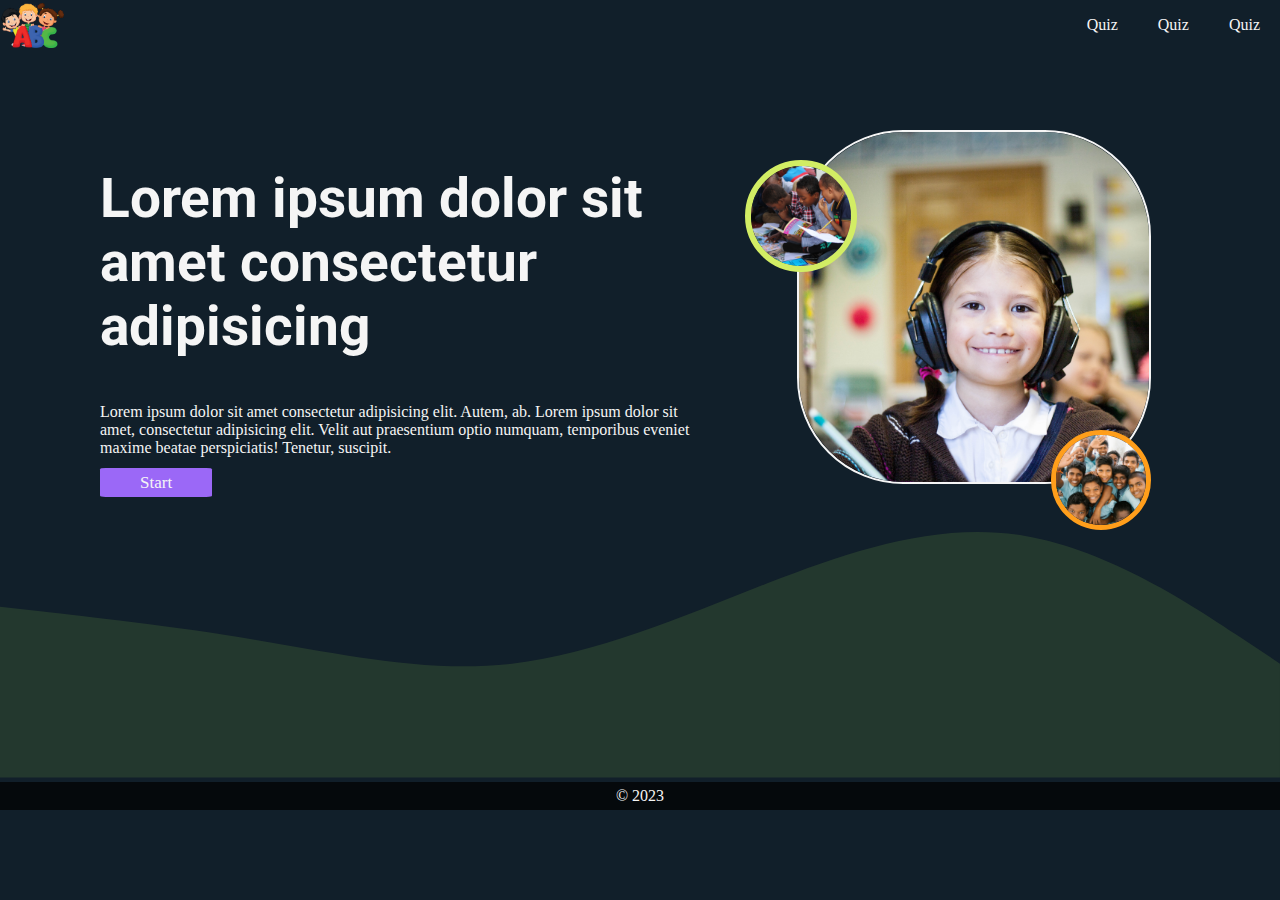
==== index.html @ f987abfd "first try" ====
<!DOCTYPE html>
<html lang="en">
<head>
    <meta charset="UTF-8">
    <meta http-equiv="X-UA-Compatible" content="IE=edge">
    <meta name="viewport" content="width=device-width, initial-scale=1.0">
    <link rel="stylesheet" href="./css/style.css">
   
    <title>Document</title>
</head>
<body>

    <div class="container">
          
        <nav>
            <div class="logo">
                <a href="index.html">
                    <img src="./images/logo.png" alt="">
                </a>
            </div>
            <ul>
                <li>
                    <a href="">Quiz</a>
                </li>

                <li>
                    <a href="">Quiz</a>
                </li>

                <li>
                    <a href="">Quiz</a>
                </li>
                
            </ul>
        </nav>

        <div class="contentCont">

            <div class="textCont">

                <h2>Lorem ipsum dolor sit amet consectetur adipisicing</h2>
                <p>Lorem ipsum dolor sit amet consectetur adipisicing elit. Autem, ab. Lorem ipsum dolor sit amet, consectetur adipisicing elit. Velit aut praesentium optio numquam, temporibus eveniet maxime beatae perspiciatis! Tenetur, suscipit.</p>
                <a href="quiz.html">Start</a>

            </div>

            <div class="imageCont">

                <div class="groupImages">
                    <div class="imgWrap">
                        <img src="./images/kids.jpg" alt="">
                    </div>
                    
                    <div class="imgWrap2">
                        <img src="./images/heroKid.jpg" alt=""-->
                    </div>
                    
                    <!--div class="imgWrap4"-->
                    <img src="./images/happykid.jpg" alt="" id="img4">
                    <!--/div-->
                </div>
            </div>
        </div>

    </div>   

    <svg xmlns="http://www.w3.org/2000/svg" viewBox="0 0 1440 320">
        <path fill="#283f30" fill-opacity="0.8
        " d="M0,128L48,133.3C96,139,192,149,288,165.3C384,181,480,203,576,192C672,181,768,139,864,101.3C960,64,1056,32,1152,48C1248,64,1344,128,1392,160L1440,192L1440,320L1392,320C1344,320,1248,320,1152,320C1056,320,960,320,864,320C768,320,672,320,576,320C480,320,384,320,288,320C192,320,96,320,48,320L0,320Z">
            

        </path>
    </svg>

    <footer>
        <p> &#169 2023</p>
    </footer>
   
    <script src="script.js"></script>
</body>
</html>
---- css/style.css ----
@import url('https://fonts.googleapis.com/css2?family=Roboto:ital@1&display=swap');
/* background: linear-gradient(#283f30, #1c4f5a, #000000)
background: linear-gradient(#283f30, #1c4f5a, #000000);
*/

body {
    margin: 0;
    background: #111F2A;
}

/*container*/

.container{
    max-width: 1280px;
    margin: 0 auto;
}

/*nav*/

nav {
    display: flex;
    justify-content: space-between;
    align-items: center;
}

nav ul {
    display: flex;
    list-style: none;
}

nav ul li a {
    text-decoration: none;
    color: whitesmoke;
    padding: 20px;
}

/*content*/
.contentCont{
  /*border: 6px solid red;*/
  box-sizing: border-box;
  width: 100%;
  display: flex;
  margin-top: 30px;
}

.logo {
    width: 65px;
    height: 45px;
}

.logo img {
    object-fit: contain;
    width: 100%;
    height: 100%;
}

.textCont {
    width: 55%;
    /*border: 2px solid white;*/
    padding-top: 40px;
    padding-left: 100px;
}

.textCont h2 {
    font-family: 'Roboto', sans-serif;  
    color: whitesmoke;
    font-size: 55px;
}

.textCont p {
    color: whitesmoke;
}

.textCont a {
    background-color: #9B68F7;
    padding: 5px 40px;
    color: whitesmoke;
    border-radius: 5%;
    text-decoration: none;
    font-size: 17px;
    margin-top: 10px;
    /* */
   
}


/*imageCont*/

.imageCont{
    /*border: 2px solid white;*/
    margin-top: 50px;
    padding-right: 60px;
    display: flex;
    width: 45%;
    justify-content: center;   
}

.groupImages {
    /*border: 3px solid yellow;*/
    width: 500px;
    display: flex;
    justify-content: center;
}

.imgWrap {
    width: 100px;
    height: 100px;
    border: 6px solid #D2ED64;
    border-radius: 60%;
    position: relative;
    left: 60px;
    top: 30px;
    z-index: 10;
}

.imgWrap img {
    width: 100px;
    height: 100px;
    object-fit: cover;
    border-radius: 60%;
}

.imgWrap2{
    border-radius: 30%;
    border: 2px solid whitesmoke;
    width: 350px;
    height: 350px;
    z-index: 5;
}

.imgWrap2 img {
    border-radius: 30%;
    width: 350px;
    height: 350px;
    object-fit: cover;
}

/*.imgWrap4 {
   
}*/

#img4 {
    border: 5px solid #FF9E1B;
    width: 90px;
    height: 90px;
    object-fit: cover;
    border-radius: 60%;
    position: relative;
    top: 300px;
    right: 100px;
    z-index: 20;
    /*position: relative;
    top: 28px;
    left: 17px;*/   
}

/*footer*/

footer {
    background-color: rgba(0, 0, 0, 0.7);
    padding: 5px;
}
footer p {
    text-align: center;
    color: whitesmoke;
    margin: 0;
}

svg {
    padding: 0;
    margin: 0;
}


@media (max-width: 920px) {
	.contentCont{
		flex-direction: column;
	}

    .textCont {
        width: 80%;
        /*border: 2px solid white;*/
        /*padding-top: 40px;*/
        /*padding-left: 0px;*/
        padding: 20px;
        margin: 0 auto;
    }

    .imageCont{
        /*border: 2px solid white;*/
        width: 80%;
        margin: 0 auto;
        padding-right: 0px;
        /*display: flex;*/
        /*width: 100%;*/
           
    }
    
    .groupImages {
        
        width: 100%;
        display: flex;
        margin: 0 auto;
    }

    .imgWrap {
        width: 100px;
        height: 100px;
        border: 6px solid #D2ED64;
        border-radius: 60%;
        /*position: relative;
        left: 60px;
        top: 30px;
        z-index: 10;*/
    }
    
    .imgWrap img {
        width: 100px;
        height: 100px;
        object-fit: cover;
        border-radius: 60%;
    }
    
    .imgWrap2{
        border-radius: 30%;
        border: 2px solid whitesmoke;
        width: 350px;
        height: 350px;
        z-index: 5;
    }
    
    .imgWrap2 img {
        border-radius: 30%;
        width: 350px;
        height: 350px;
        object-fit: cover;
    }   
}

@media (max-width: 620px) {
    .textCont h2 {
        font-family: 'Roboto', sans-serif;  
        color: whitesmoke;
        font-size: 35px;
    }

    .container{
        height: 90vh;
    }

    .imgWrap2 {
        width: 100px;
        border: 6px solid #15cfa0;
        height: 100px;
        object-fit: cover;
        border-radius: 60%;
    }

    .imgWrap2 img {
        width: 100px;
        height: 100px;
        object-fit: cover;
        border-radius: 60%;
    }  
    
    .groupImages {
        
        width: 100%;
        display: flex;
        margin: 0 auto;
        justify-content: space-between;
        
    }

    .imgWrap {
        width: 100px;
        height: 100px;
        border: 6px solid #D2ED64;
        border-radius: 60%;
        position: relative;
        left: 0px;
        top: 50px;
        z-index: 10;
    }

    #img4 {
        border: 5px solid #FF9E1B;
        width: 90px;
        height: 90px;
        object-fit: cover;
        border-radius: 60%;
        position: relative;
        top: 0px;
        right: 0px;
        z-index: 20;
        position: relative;
        top: 68px;
        left: 17px;   
    } 
}


/**/
nav {
    color: #111F20;
    
}
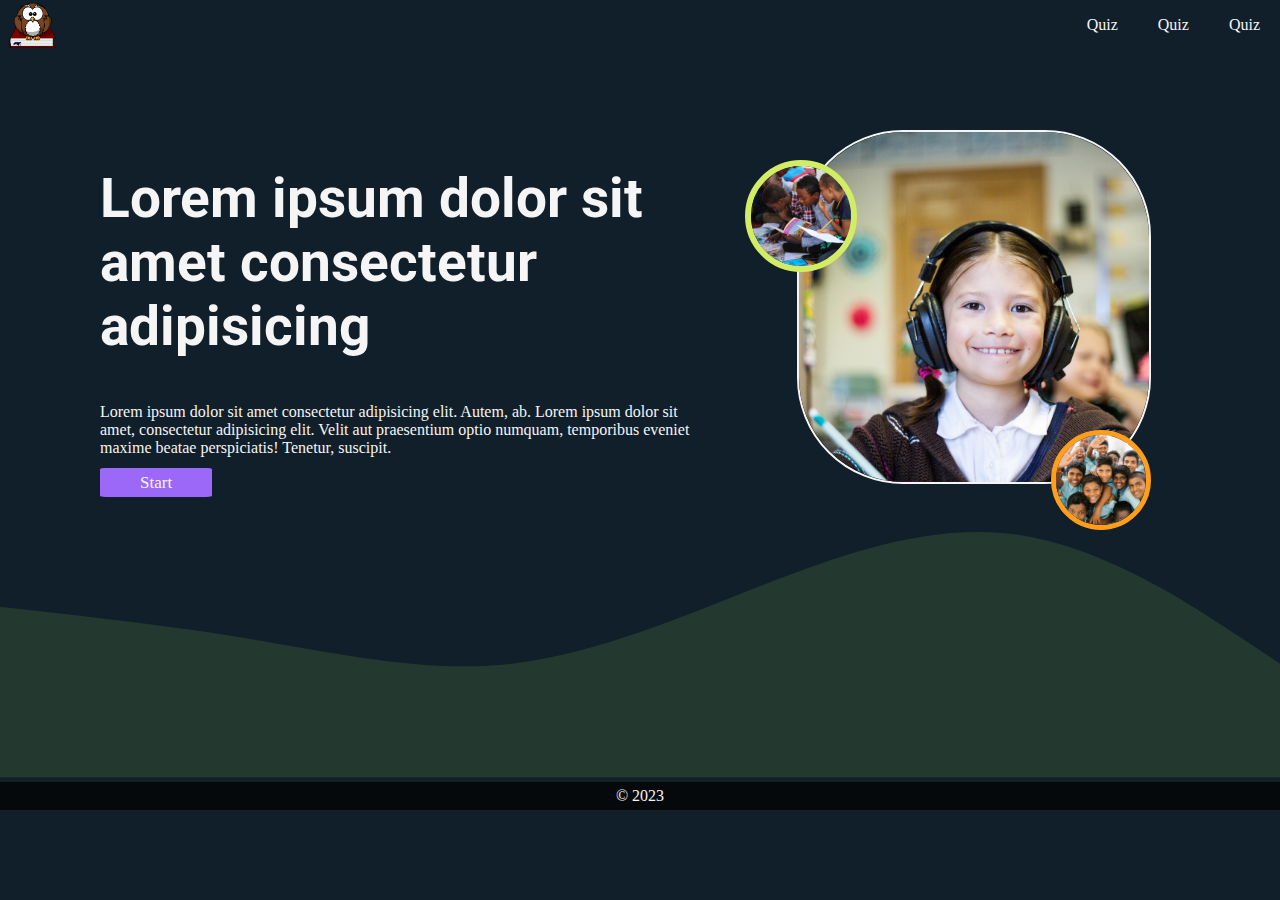
==== commit 44cd96ba: "changedLogo" ====
--- a/index.html
+++ b/index.html
@@ -15,7 +15,7 @@
         <nav>
             <div class="logo">
                 <a href="index.html">
-                    <img src="./images/logo.png" alt="">
+                    <img src="./images/logo1.png" alt="">
                 </a>
             </div>
             <ul>
--- a/css/style.css
+++ b/css/style.css
@@ -238,27 +238,33 @@
 }
 
 @media (max-width: 620px) {
+
+    .imgWrap img {
+        display: none;
+    }
+
+    .imgWrap {
+       display: none;
+    }
+
     .textCont h2 {
         font-family: 'Roboto', sans-serif;  
         color: whitesmoke;
         font-size: 35px;
     }
-
-    .container{
-        height: 90vh;
-    }
-
+    
     .imgWrap2 {
-        width: 100px;
+        width: 280px;
         border: 6px solid #15cfa0;
-        height: 100px;
-        object-fit: cover;
+        height: 290px;
+        margin-top: 20px;
+        margin-bottom: 20px;
         border-radius: 60%;
     }
 
     .imgWrap2 img {
-        width: 100px;
-        height: 100px;
+        width: 100%;
+        height: 100%;
         object-fit: cover;
         border-radius: 60%;
     }  
@@ -268,7 +274,8 @@
         width: 100%;
         display: flex;
         margin: 0 auto;
-        justify-content: space-between;
+        flex-direction: column;
+        align-items: center;
         
     }
 
@@ -277,25 +284,14 @@
         height: 100px;
         border: 6px solid #D2ED64;
         border-radius: 60%;
-        position: relative;
-        left: 0px;
+       /* position: relative;
+        left: 20px;
         top: 50px;
-        z-index: 10;
+        z-index: 10;*/
     }
 
     #img4 {
-        border: 5px solid #FF9E1B;
-        width: 90px;
-        height: 90px;
-        object-fit: cover;
-        border-radius: 60%;
-        position: relative;
-        top: 0px;
-        right: 0px;
-        z-index: 20;
-        position: relative;
-        top: 68px;
-        left: 17px;   
+        display: none; 
     } 
 }
 
@@ -306,4 +302,4 @@
     
 }
 
-
+/*end*/